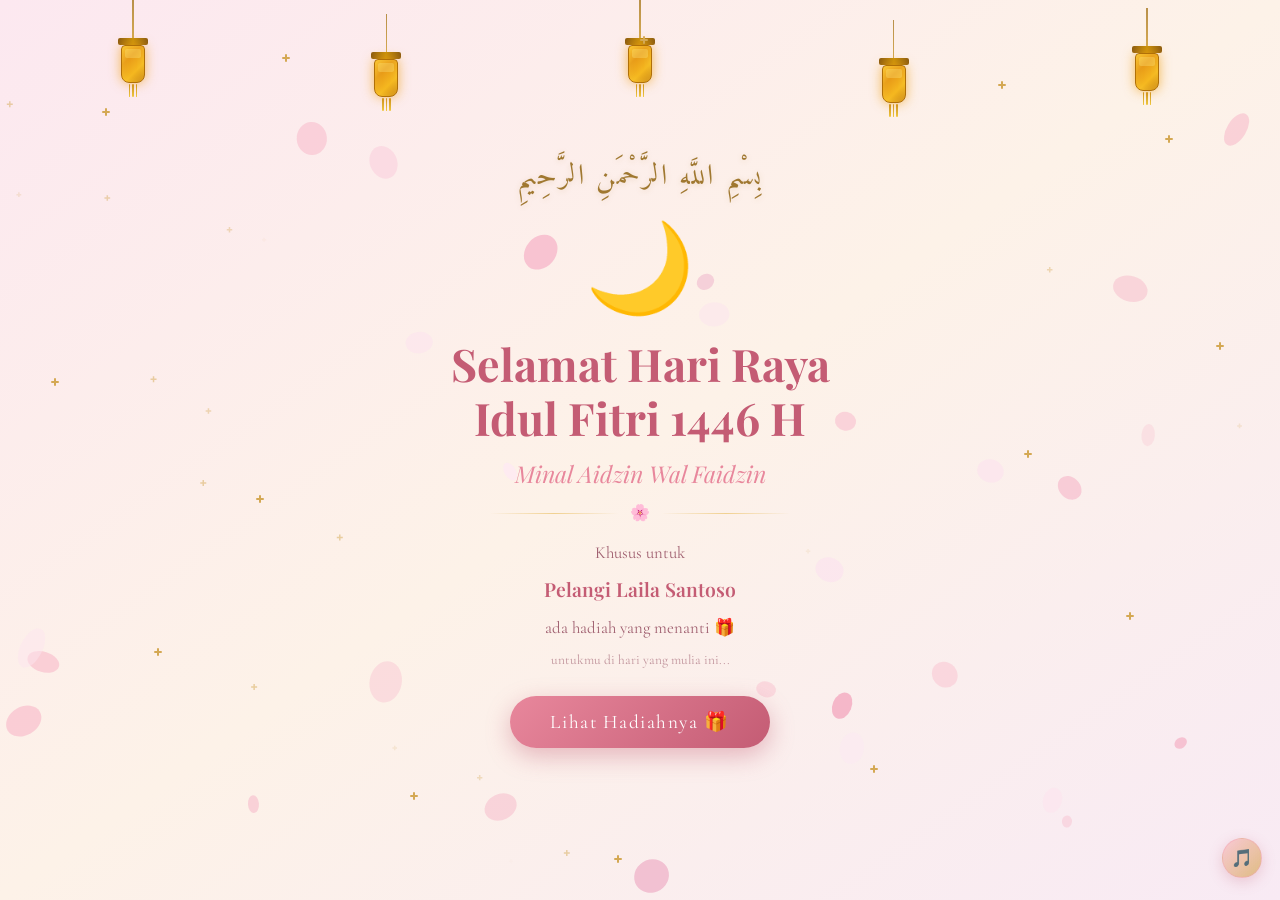
==== index.html @ 598d1845 "feat : First Commit" ====
<!doctype html>
<html lang="id">
  <head>
    <meta charset="UTF-8" />
    <meta
      name="viewport"
      content="width=device-width, initial-scale=1.0, maximum-scale=1.0, user-scalable=no"
    />
    <meta name="theme-color" content="#fce8f0" />
    <title>Untuk Pelangi Laila Santoso 🌸</title>

    <!-- Fonts -->
    <link
      href="https://fonts.googleapis.com/css2?family=Playfair+Display:ital,wght@0,400;0,600;0,700;1,400;1,600&family=Amiri:ital,wght@0,400;0,700;1,400&family=Cormorant+Garamond:ital,wght@0,300;0,400;0,500;1,300;1,400&display=swap"
      rel="stylesheet"
    />

    <!-- Modular CSS -->
    <link rel="stylesheet" href="css/base.css" />
    <link rel="stylesheet" href="css/lanterns.css" />
    <link rel="stylesheet" href="css/screen1.css" />
    <link rel="stylesheet" href="css/screen2.css" />
    <link rel="stylesheet" href="css/card.css" />
  </head>
  <body>
    <!-- Background canvas -->
    <canvas id="bgC"></canvas>

    <!-- ══════════════════════════════════════════
     LANTERNS (decorative, top row)
══════════════════════════════════════════ -->
    <div class="lrow">
      <div class="lan">
        <div class="lst"></div>
        <div class="ltp"></div>
        <div class="lbd"></div>
        <div class="lts"><span></span><span></span><span></span></div>
      </div>
      <div class="lan">
        <div class="lst"></div>
        <div class="ltp"></div>
        <div class="lbd"></div>
        <div class="lts"><span></span><span></span><span></span></div>
      </div>
      <div class="lan">
        <div class="lst"></div>
        <div class="ltp"></div>
        <div class="lbd"></div>
        <div class="lts"><span></span><span></span><span></span></div>
      </div>
      <div class="lan">
        <div class="lst"></div>
        <div class="ltp"></div>
        <div class="lbd"></div>
        <div class="lts"><span></span><span></span><span></span></div>
      </div>
      <div class="lan">
        <div class="lst"></div>
        <div class="ltp"></div>
        <div class="lbd"></div>
        <div class="lts"><span></span><span></span><span></span></div>
      </div>
    </div>

    <!-- ══════════════════════════════════════════
     SCREEN 1 — Intro / Landing
══════════════════════════════════════════ -->
    <div class="scr active" id="s1">
      <div class="s1bi">بِسْمِ اللَّهِ الرَّحْمَنِ الرَّحِيمِ</div>
      <span class="s1mn">🌙</span>
      <div class="s1ti">Selamat Hari Raya<br />Idul Fitri 1446 H</div>
      <div class="s1su">Minal Aidzin Wal Faidzin</div>
      <div class="s1dv">
        <div class="s1dl"></div>
        <span style="color: var(--rose)">🌸</span>
        <div class="s1dl"></div>
      </div>
      <div class="s1ms">
        Khusus untuk<br />
        <span
          style="
            font-family: &quot;Playfair Display&quot;, serif;
            font-size: 1.15em;
            font-weight: 600;
            color: var(--deep-rose);
            display: block;
            margin: 4px 0;
          "
        >
          Pelangi Laila Santoso
        </span>
        ada hadiah yang menanti 🎁<br />
        <span style="font-size: 0.8em; opacity: 0.65"
          >untukmu di hari yang mulia ini...</span
        >
      </div>
      <button class="s1bt" onclick="go(1, 2)">Lihat Hadiahnya 🎁</button>
    </div>

    <!-- ══════════════════════════════════════════
     SCREEN 2 — Envelope
══════════════════════════════════════════ -->
    <div class="scr" id="s2">
      <div class="s2tp" id="s2tp">Ini untukmu, Pelangi 🌸✨</div>

      <div class="stage" id="stage" onclick="tapEnv()">
        <!-- Letter: behind envelope via z-index -->
        <div class="elit" id="elit">
          <div class="elitc">
            <div
              style="
                font-family: &quot;Amiri&quot;, serif;
                font-size: 0.78rem;
                color: var(--gold-dark);
                text-align: center;
              "
            >
              بِسْمِ اللَّهِ الرَّحْمَنِ الرَّحِيمِ
            </div>
            <div class="elhr"></div>
            <div
              style="
                font-family: &quot;Playfair Display&quot;, serif;
                font-size: 0.78rem;
                font-weight: 700;
                color: var(--deep-rose);
                text-align: center;
                line-height: 1.3;
              "
            >
              Selamat Hari Raya<br />Idul Fitri 1446 H
            </div>
            <div
              style="
                font-style: italic;
                font-size: 0.68rem;
                color: var(--rose);
                text-align: center;
              "
            >
              Minal Aidzin Wal Faidzin
            </div>
            <div
              style="
                font-size: 0.62rem;
                color: #b07880;
                text-align: center;
                margin-top: 2px;
              "
            >
              Mohon Maaf Lahir &amp; Batin
            </div>
            <div style="font-size: 0.95rem; margin-top: 6px">🌸 🌿 🌸</div>
          </div>
        </div>

        <!-- Envelope: rendered after letter = visually on top -->
        <div class="ewrap" id="ew">
          <div class="env">
            <div class="eb"></div>
            <div class="el"></div>
            <div class="er"></div>
            <div class="ebt"></div>
            <div class="efbg"></div>
            <div class="ef"></div>
            <div class="esl" id="esl"><div class="eslico">🌙</div></div>
            <div class="eorn" style="bottom: 8%; left: 10%">🌸</div>
            <div class="eorn" style="bottom: 8%; right: 10%">🌸</div>
            <div class="eorn" style="bottom: 22%; left: 4%; font-size: 0.62rem">
              ✦
            </div>
            <div
              class="eorn"
              style="bottom: 22%; right: 4%; font-size: 0.62rem"
            >
              ✦
            </div>
          </div>
        </div>
      </div>
      <!-- /stage -->

      <div class="s2ht" id="s2ht">✦ Ketuk amplop untuk membuka ✦</div>
    </div>

    <!-- ══════════════════════════════════════════
     CARD OVERLAY — scale-expands from letter
══════════════════════════════════════════ -->
    <div class="card-overlay" id="cardOverlay">
      <div class="card-wrap" id="cardWrap">
        <div class="card-inner">
          <div class="cbdr"></div>
          <div class="cco tl">❁</div>
          <div class="cco tr">❁</div>
          <div class="cco bl">❁</div>
          <div class="cco br">❁</div>

          <div
            style="
              font-family: &quot;Cormorant Garamond&quot;, serif;
              font-size: clamp(0.75rem, 3.2vw, 0.85rem);
              color: var(--rose);
              letter-spacing: 0.18em;
              text-transform: uppercase;
              margin-bottom: 4px;
              position: relative;
              z-index: 1;
            "
          >
            ✦ Spesial untuk ✦
          </div>
          <div
            style="
              font-family: &quot;Playfair Display&quot;, serif;
              font-size: clamp(1.25rem, 5.5vw, 1.65rem);
              font-weight: 700;
              color: var(--deep-rose);
              margin-bottom: 6px;
              position: relative;
              z-index: 1;
              line-height: 1.25;
            "
          >
            Pelangi Laila Santoso
          </div>

          <span class="cmn">🌙</span>
          <div class="car">تَقَبَّلَ اللهُ مِنَّا وَمِنْكُمْ</div>
          <div class="cdv">
            <div class="cdvl"></div>
            <span class="cdvs">✦</span>
            <div class="cdvl"></div>
          </div>
          <div class="cttl">Selamat Hari Raya<br />Idul Fitri 1446 H</div>
          <div class="csub">Minal Aidzin Wal Faidzin</div>
          <div class="cln"></div>

          <div class="cmsg">
            Mohon Maaf Lahir &amp; Batin 🙏<br /><br />
            Pelangi, semoga di hari yang fitri ini<br />
            hatimu secerah namamu —<br />
            seindah pelangi setelah hujan.<br /><br />
            Semoga segala dosa diampuni,<br />
            amal ibadah diterima Allah SWT,<br />
            dan setiap langkahmu selalu<br />
            diiringi berkah &amp; kebahagiaan. 🌈
          </div>

          <div class="cdoa">
            <div class="cdoaar">
              تَقَبَّلَ اللهُ مِنَّا وَمِنْكُمْ<br />صِيَامَنَا وَصِيَامَكُمْ
            </div>
            <div class="cdoalt">
              Taqabbalallahu minna wa minkum,<br />shiyamana wa shiyamakum.
            </div>
          </div>

          <div class="cfl">🌸 🌺 ☪️ 🌺 🌸</div>

          <div
            style="
              display: flex;
              align-items: center;
              gap: 10px;
              margin: 0 0 8px;
              position: relative;
              z-index: 1;
            "
          >
            <div
              style="
                flex: 1;
                height: 1px;
                background: linear-gradient(
                  to right,
                  transparent,
                  rgba(212, 168, 83, 0.35),
                  transparent
                );
              "
            ></div>
            <span style="font-size: 0.75rem; color: var(--gold)">❁</span>
            <div
              style="
                flex: 1;
                height: 1px;
                background: linear-gradient(
                  to right,
                  transparent,
                  rgba(212, 168, 83, 0.35),
                  transparent
                );
              "
            ></div>
          </div>
          <div class="cyr">❁ &nbsp; 1 Syawal 1446 H &nbsp; ❁</div>

          <div class="cact">
            <button class="cbtn cbsh" onclick="shareIt()">🔗 Bagikan</button>
            <button class="cbtn cbrp" onclick="replayAll()">↩ Ulangi</button>
          </div>
        </div>
      </div>
    </div>

    <!-- Petal rain container + toast -->
    <div class="petal-rain" id="petalRain"></div>
    <div class="toast" id="toast"></div>

    <!-- Music toggle button (bottom-right) -->
    <button
      class="music-btn"
      id="musicBtn"
      onclick="Music.toggle()"
      title="Putar musik"
    >
      🎵
    </button>

    <!-- ══════════════════════════════════════════
     Modular JS (order matters)
    ══════════════════════════════════════════ -->
    <script src="js/bg.js"></script>
    <script src="js/music.js"></script>
    <script src="js/envelope.js"></script>
  </body>
</html>
---- css/base.css ----
/* ============================================================
   base.css — reset, variables, body, canvas, screens
   ============================================================ */

*{margin:0;padding:0;box-sizing:border-box;-webkit-tap-highlight-color:transparent}

:root{
  --blush:#f9c5d1;
  --rose:#e8879c;
  --deep-rose:#c45c74;
  --gold:#d4a853;
  --gold-light:#f0d090;
  --gold-dark:#a07830;
  --white:#fffcf8;
}

html,body{width:100%;height:100%;overflow:hidden}
body{
  background:linear-gradient(145deg,#fce8f0 0%,#fdf2e8 50%,#f8eaf4 100%);
  font-family:'Cormorant Garamond',serif;
  display:flex;align-items:center;justify-content:center;
  position:relative;
}

/* Background canvas (petals + stars) */
canvas#bgC{position:fixed;inset:0;z-index:0;pointer-events:none}

/* Sparkle crosses */
.spk{position:fixed;pointer-events:none;z-index:2;animation:spkA 2.5s ease-in-out infinite}
.spk::before,.spk::after{content:'';position:absolute;background:var(--gold);border-radius:1px}
.spk::before{width:8px;height:2px;top:50%;left:0;transform:translateY(-50%)}
.spk::after{width:2px;height:8px;left:50%;top:0;transform:translateX(-50%)}
@keyframes spkA{0%,100%{opacity:0;transform:scale(.4) rotate(0)}50%{opacity:.9;transform:scale(1.2) rotate(45deg)}}

/* Screen containers */
.scr{
  position:fixed;inset:0;z-index:10;
  display:flex;flex-direction:column;align-items:center;justify-content:center;
  padding:20px 24px;
  opacity:0;pointer-events:none;
  transition:opacity .5s ease,transform .5s ease;
}
.scr.active{opacity:1;pointer-events:all}
.scr.out{opacity:0;transform:scale(.94);pointer-events:none}

/* Toast notification */
.toast{
  position:fixed;bottom:28px;left:50%;
  transform:translateX(-50%) translateY(16px);
  background:rgba(80,40,50,.85);color:#fff;
  padding:10px 22px;border-radius:50px;
  font-size:.85rem;letter-spacing:.04em;
  opacity:0;transition:all .35s ease;
  z-index:999;pointer-events:none;white-space:nowrap;
}
.toast.on{opacity:1;transform:translateX(-50%) translateY(0)}
---- css/lanterns.css ----
/* ============================================================
   lanterns.css — top hanging lantern decorations
   ============================================================ */

.lrow{
  position:fixed;top:0;left:0;right:0;
  display:flex;justify-content:space-around;
  padding:0 6px;z-index:2;pointer-events:none;
}
.lan{display:flex;flex-direction:column;align-items:center;animation:swy 3.5s ease-in-out infinite}
.lan:nth-child(2){animation-delay:-1.1s;margin-top:14px}
.lan:nth-child(3){animation-delay:-2.3s}
.lan:nth-child(4){animation-delay:-0.6s;margin-top:20px}
.lan:nth-child(5){animation-delay:-1.9s;margin-top:8px}
@keyframes swy{0%,100%{transform:rotate(-5deg)}50%{transform:rotate(5deg)}}

.lst{width:1.5px;height:38px;background:linear-gradient(#b8904a,#d4a850)}
.ltp{width:30px;height:7px;background:linear-gradient(90deg,#8a5a10,#c8900a,#8a5a10);border-radius:2px}
.lbd{
  width:24px;height:38px;
  background:linear-gradient(135deg,#f9c030,#e89a18,#f5b820,#c88010);
  border-radius:4px 4px 8px 8px;
  box-shadow:0 0 12px rgba(240,160,20,.7),inset 0 0 8px rgba(255,230,80,.3);
  border:1px solid #b07008;position:relative;
}
.lbd::after{
  content:'';position:absolute;top:3px;left:3px;right:3px;height:9px;
  background:rgba(255,240,140,.3);border-radius:2px;
}
.lts{display:flex;gap:2px;margin-top:1px}
.lts span{width:1.5px;height:13px;background:linear-gradient(#c89020,#f0c840);border-radius:1px}
---- css/screen1.css ----
/* ============================================================
   screen1.css — intro / landing screen
   ============================================================ */

#s1{gap:14px}

@keyframes mglow{
  0%,100%{filter:drop-shadow(0 0 14px rgba(212,168,83,.4))}
  50%{filter:drop-shadow(0 0 28px rgba(212,168,83,.9))}
}
@keyframes fsd{from{opacity:0;transform:translateY(-16px)}to{opacity:1;transform:translateY(0)}}
@keyframes btp{
  0%,100%{box-shadow:0 8px 24px rgba(196,92,116,.4)}
  50%{box-shadow:0 8px 36px rgba(196,92,116,.7)}
}

.s1bi{
  font-family:'Amiri',serif;
  font-size:clamp(1.2rem,5.5vw,1.8rem);
  color:var(--gold-dark);letter-spacing:.08em;text-align:center;
  text-shadow:0 1px 6px rgba(160,120,40,.2);
  animation:fsd .8s ease .2s both;
}
.s1mn{
  font-size:clamp(3.5rem,18vw,5.5rem);
  animation:mglow 2s ease-in-out infinite, fsd .8s ease .4s both;
  display:block;text-align:center;
}
.s1ti{
  font-family:'Playfair Display',serif;
  font-size:clamp(1.9rem,8.5vw,2.8rem);font-weight:700;
  color:var(--deep-rose);text-align:center;line-height:1.2;
  animation:fsd .8s ease .6s both;
}
.s1su{
  font-family:'Playfair Display',serif;font-style:italic;
  font-size:clamp(1.05rem,5vw,1.45rem);color:var(--rose);
  text-align:center;animation:fsd .8s ease .8s both;
}
.s1dv{
  display:flex;align-items:center;gap:12px;
  width:min(90%,300px);animation:fsd .8s ease .9s both;
}
.s1dl{flex:1;height:1px;background:linear-gradient(to right,transparent,var(--gold-light),transparent)}
.s1ms{
  font-size:clamp(.88rem,3.8vw,1.05rem);color:#a06070;
  text-align:center;line-height:1.85;
  animation:fsd .8s ease 1s both;max-width:300px;
}
.s1bt{
  margin-top:8px;padding:14px 40px;
  background:linear-gradient(135deg,var(--rose),var(--deep-rose));
  border:none;border-radius:50px;color:#fff;
  font-family:'Cormorant Garamond',serif;
  font-size:clamp(1rem,4.5vw,1.2rem);letter-spacing:.08em;
  cursor:pointer;box-shadow:0 8px 24px rgba(196,92,116,.4);
  animation:fsd .8s ease 1.2s both, btp 2.5s ease-in-out 2s infinite;
  transition:transform .15s;
}
.s1bt:active{transform:scale(.96)}
---- css/screen2.css ----
/* ============================================================
   screen2.css — envelope screen (stage, letter, envelope)
   ============================================================ */

#s2{gap:0;justify-content:center;align-items:center}

/* Subtitle "Ini untukmu, Pelangi" — collapses away before letter rises */
.s2tp{
  font-family:'Playfair Display',serif;font-style:italic;
  font-size:clamp(.9rem,4vw,1.1rem);color:var(--rose);
  letter-spacing:.04em;text-align:center;
  margin-bottom:14px;overflow:hidden;max-height:60px;
  transition:opacity .2s ease, max-height .2s ease, margin .2s ease;
}
.s2tp.gone{opacity:0;max-height:0;margin-bottom:0}

/* ── STAGE ── */
.stage{
  position:relative;width:min(88vw,320px);
  display:flex;flex-direction:column;align-items:center;
  cursor:pointer;user-select:none;
}
.stage.shk{animation:shk .45s ease}
@keyframes shk{
  0%,100%{transform:rotate(0)}
  20%{transform:rotate(-4deg)}40%{transform:rotate(4deg)}
  60%{transform:rotate(-2.5deg)}80%{transform:rotate(2.5deg)}
}

/* ── LETTER — hidden behind envelope ── */
.elit{
  position:relative;width:86%;
  height:calc(min(88vw,320px)*.72);
  background:linear-gradient(155deg,var(--white) 0%,#fff0f5 100%);
  border-radius:6px;border:1px solid rgba(240,160,180,.25);
  overflow:hidden;box-shadow:0 4px 20px rgba(196,92,116,.12);
  transform:translateY(calc(min(88vw,320px)*.68 * 0.5));
  opacity:0;transition:none;z-index:1;
  margin-top:calc(min(88vw,320px)*.68 * -1);
  will-change:transform,opacity;
}
.elit::before{
  content:'';position:absolute;top:0;left:0;right:0;height:3px;
  background:linear-gradient(to right,var(--blush),var(--gold-light),var(--rose),var(--gold-light),var(--blush));
}
.elitc{padding:14px 14px 10px;display:flex;flex-direction:column;align-items:center;gap:4px}
.elhr{width:50%;height:1px;background:linear-gradient(to right,transparent,var(--rose),transparent)}

/* ── ENVELOPE — always on top ── */
.ewrap{
  position:relative;width:100%;z-index:5;
  filter:drop-shadow(0 16px 40px rgba(196,92,116,.35));
  will-change:transform,opacity;
}
.env{width:100%;height:calc(min(88vw,320px)*.68);position:relative}
.eb{position:absolute;inset:0;background:linear-gradient(150deg,#f7d6e0,#eeafc0 55%,#e895ad);border-radius:5px 5px 12px 12px}
.el{position:absolute;top:0;left:0;width:50%;height:100%;background:linear-gradient(95deg,#eaa8bc,#f2bfcf);clip-path:polygon(0 0,100% 50%,0 100%)}
.er{position:absolute;top:0;right:0;width:50%;height:100%;background:linear-gradient(265deg,#eaa8bc,#f2bfcf);clip-path:polygon(100% 0,0 50%,100% 100%)}
.ebt{position:absolute;bottom:0;left:0;right:0;height:55%;background:linear-gradient(165deg,#f0b8cc,#e895ad);clip-path:polygon(0 0,50% 100%,100% 0);border-radius:0 0 12px 12px}
.efbg{position:absolute;top:0;left:0;right:0;height:58%;background:linear-gradient(165deg,#e8a0b8,#d880a0);clip-path:polygon(0 0,50% 100%,100% 0);z-index:3;border-radius:5px 5px 0 0}
.ef{
  position:absolute;top:0;left:0;right:0;height:58%;
  background:linear-gradient(165deg,#f9c5d1,#f0a8be);
  clip-path:polygon(0 0,50% 100%,100% 0);z-index:4;border-radius:5px 5px 0 0;
  transform-origin:top center;will-change:transform;
  transition:transform .8s cubic-bezier(.4,0,.2,1);
}
.ef::after{content:'❀';position:absolute;top:18%;left:50%;transform:translateX(-50%);font-size:1.25rem;color:rgba(255,255,255,.55)}
.esl{
  position:absolute;top:38%;left:50%;transform:translate(-50%,-50%);
  width:clamp(42px,12vw,54px);height:clamp(42px,12vw,54px);
  background:radial-gradient(circle at 35% 35%,var(--gold-light),var(--gold),var(--gold-dark));
  border-radius:50%;z-index:5;
  display:flex;align-items:center;justify-content:center;
  box-shadow:0 3px 14px rgba(180,130,40,.55),inset 0 1px 4px rgba(255,240,180,.5);
  border:2px solid var(--gold-dark);
  will-change:transform,opacity;transition:transform .4s ease,opacity .4s ease;
}
.esl::before{content:'';position:absolute;inset:5px;border-radius:50%;border:1.5px dashed rgba(255,240,160,.55)}
.eslico{font-size:1.25rem}
.eorn{position:absolute;font-size:.9rem;opacity:.4;pointer-events:none}

/* Opened state (CSS-only GPU transforms) */
.stage.opened .ef{transform:rotateX(180deg)}
.stage.opened .esl{transform:translate(-50%,-50%) scale(0);opacity:0}
.stage.opened .ewrap{filter:drop-shadow(0 8px 20px rgba(196,92,116,.2))}
.stage.opened .elit{opacity:1;z-index:10}

/* Hint text */
.s2ht{
  font-size:clamp(.8rem,3.5vw,.95rem);color:var(--deep-rose);
  letter-spacing:.14em;text-transform:uppercase;
  animation:htp 2s ease-in-out infinite;
  margin-top:18px;position:relative;z-index:20;
}
@keyframes htp{0%,100%{opacity:.4}50%{opacity:1}}
.s2ht.gone{opacity:0;transition:opacity .4s}

/* Music toggle button */
.music-btn{
  position:fixed;bottom:22px;right:18px;
  width:40px;height:40px;border-radius:50%;
  background:linear-gradient(135deg,rgba(249,197,209,.9),rgba(212,168,83,.7));
  border:1.5px solid rgba(240,160,180,.4);
  display:flex;align-items:center;justify-content:center;
  font-size:1.1rem;cursor:pointer;
  box-shadow:0 4px 14px rgba(196,92,116,.25);
  transition:transform .15s, box-shadow .15s;
  z-index:800;backdrop-filter:blur(4px);
}
.music-btn:active{transform:scale(.9)}
.music-btn.playing{box-shadow:0 4px 18px rgba(196,92,116,.5), 0 0 0 3px rgba(240,160,180,.3)}
---- css/card.css ----
/* ============================================================
   card.css — card overlay, card inner, petal rain
   ============================================================ */

/* ── Leftover screen-3 stub (kept for backwards compat, unused) ── */
#s3{padding:14px 16px}
.cscr{width:100%;max-width:430px;max-height:88vh;overflow-y:auto;-webkit-overflow-scrolling:touch}
.cscr::-webkit-scrollbar{display:none}

/* ── Card overlay backdrop ── */
.card-overlay{
  position:fixed;inset:0;z-index:400;
  display:flex;align-items:center;justify-content:center;
  background:rgba(252,232,240,0);
  transition:background .45s ease;
  pointer-events:none;
}
.card-overlay.visible{
  pointer-events:all;
  background:rgba(252,232,240,.88);
}

/* ── Card wrapper (scales in from letter center) ── */
.card-wrap{
  width:calc(100vw - 32px);max-width:420px;
  max-height:min(85vh,680px);
  overflow-y:auto;-webkit-overflow-scrolling:touch;
  border-radius:22px;
  will-change:transform,opacity;
  transform:scale(0.08);opacity:0;
  transform-origin:center center;
  transition:transform .52s cubic-bezier(.34,1.25,.64,1), opacity .28s ease;
}
.card-wrap::-webkit-scrollbar{display:none}
.card-overlay.visible .card-wrap{transform:scale(1);opacity:1}

/* ── Card inner content ── */
.card-inner{
  background:linear-gradient(145deg,var(--white) 0%,#fff3f8 60%,#fff9f0 100%);
  border-radius:22px;
  box-shadow:0 24px 60px rgba(196,92,116,.22),0 0 0 1px rgba(240,170,180,.25);
  padding:clamp(20px,5vw,32px) clamp(16px,5vw,24px) clamp(32px,6vw,44px);
  text-align:center;position:relative;overflow:hidden;
}
.card-inner::after{
  content:'';position:absolute;inset:-50%;
  background:
    radial-gradient(ellipse at 30% 20%,rgba(249,197,209,.18) 0%,transparent 60%),
    radial-gradient(ellipse at 70% 80%,rgba(212,168,83,.1)  0%,transparent 50%);
  pointer-events:none;animation:cbg 6s ease-in-out infinite alternate;
}
@keyframes cbg{0%{transform:translate(0,0)}100%{transform:translate(5%,3%)}}

/* Border ornament */
.cbdr{position:absolute;inset:10px;border:1.5px solid rgba(212,168,83,.2);border-radius:15px;pointer-events:none}

/* Corner flowers */
.cco{position:absolute;font-size:1.4rem;opacity:.5;line-height:1}
.cco.tl{top:13px;left:13px}
.cco.tr{top:13px;right:13px;transform:scaleX(-1)}
.cco.bl{bottom:13px;left:13px;transform:scaleY(-1)}
.cco.br{bottom:13px;right:13px;transform:scale(-1)}

/* Card text elements */
.cmn{font-size:clamp(1.6rem,8vw,2.4rem);animation:mglow 2s ease-in-out infinite;display:block;margin-bottom:2px;position:relative;z-index:1}
.car{font-family:'Amiri',serif;font-size:clamp(1.1rem,5vw,1.5rem);color:var(--gold-dark);letter-spacing:.06em;text-shadow:0 1px 6px rgba(160,120,40,.2);position:relative;z-index:1}
.cdv{display:flex;align-items:center;gap:10px;margin:8px 0;position:relative;z-index:1}
.cdvl{flex:1;height:1px;background:linear-gradient(to right,transparent,var(--gold-light),transparent)}
.cdvs{color:var(--rose);font-size:.85rem}
.cttl{font-family:'Playfair Display',serif;font-size:clamp(1.5rem,6.5vw,2.1rem);font-weight:700;color:var(--deep-rose);line-height:1.2;position:relative;z-index:1}
.csub{font-family:'Playfair Display',serif;font-style:italic;font-size:clamp(1rem,4.5vw,1.3rem);color:var(--rose);margin-top:4px;font-weight:300;position:relative;z-index:1}
.cln{width:60px;height:1.5px;background:linear-gradient(to right,transparent,var(--rose),transparent);margin:10px auto;position:relative;z-index:1}
.cmsg{font-size:clamp(.85rem,3.5vw,.98rem);color:#9a5868;line-height:1.75;position:relative;z-index:1}
.cdoa{margin-top:10px;padding:10px 14px;background:linear-gradient(135deg,rgba(249,197,209,.2),rgba(212,168,83,.1));border-radius:12px;border:1px solid rgba(240,160,180,.2);position:relative;z-index:1}
.cdoaar{font-family:'Amiri',serif;font-size:clamp(1.05rem,4.5vw,1.35rem);color:var(--gold-dark);direction:rtl;letter-spacing:.04em;line-height:1.8}
.cdoalt{font-style:italic;font-size:clamp(.75rem,3.2vw,.9rem);color:#b07080;margin-top:7px;line-height:1.65}
.cfl{display:flex;justify-content:center;gap:8px;margin:12px 0 6px;font-size:clamp(1rem,4vw,1.25rem);position:relative;z-index:1}
.cyr{font-size:clamp(.7rem,3vw,.8rem);color:var(--gold);letter-spacing:.2em;text-transform:uppercase;position:relative;z-index:1}
.cact{display:flex;gap:10px;margin-top:14px;position:relative;z-index:1}
.cbtn{flex:1;padding:13px 10px;border:none;border-radius:50px;font-family:'Cormorant Garamond',serif;font-size:clamp(.88rem,3.8vw,1rem);cursor:pointer;transition:transform .15s;letter-spacing:.05em}
.cbtn:active{transform:scale(.95)}
.cbsh{background:linear-gradient(135deg,var(--rose),var(--deep-rose));color:#fff;box-shadow:0 6px 18px rgba(196,92,116,.35)}
.cbrp{background:linear-gradient(135deg,rgba(212,168,83,.15),rgba(212,168,83,.3));color:var(--gold-dark);border:1.5px solid rgba(212,168,83,.4)}

/* ── Pink SVG petal rain ── */
.petal-rain{position:fixed;inset:0;z-index:450;pointer-events:none;overflow:hidden}
.pr{
  position:absolute;top:-40px;opacity:0;
  will-change:transform,opacity;
  animation:prFall linear forwards;
}
@keyframes prFall{
  0%  {opacity:0;  transform:translateY(0px)   translateX(0px)                    rotate(0deg)   scale(1)}
  8%  {opacity:1}
  50% {            transform:translateY(50vh)  translateX(calc(var(--dx,0px)*.5)) rotate(270deg) scale(.85)}
  88% {opacity:.85}
  100%{opacity:0;  transform:translateY(108vh) translateX(var(--dx,0px))          rotate(540deg) scale(.65)}
}

/* ── Confetti burst keyframe ── */
@keyframes cfy{
  0%  {transform:translate(0,0) rotate(0) scale(1);opacity:1}
  100%{transform:translate(var(--cx),var(--cy)) rotate(480deg) scale(0);opacity:0}
}

/* ── Unused legacy overlay stub ── */
.elit-overlay{display:none}
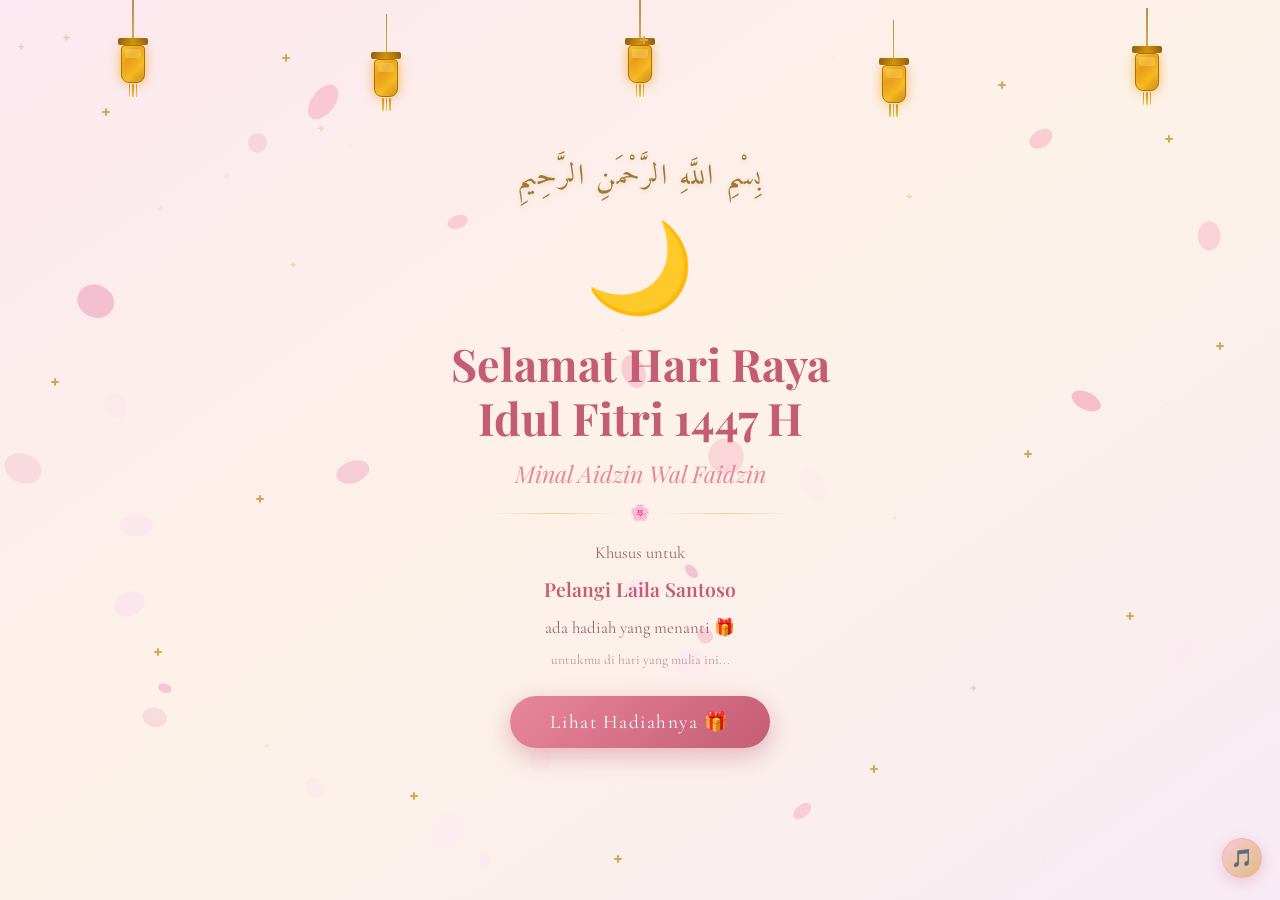
==== commit 58359c46: "fix : Fixing Share Issue and Add Favicon" ====
--- a/index.html
+++ b/index.html
@@ -7,8 +7,8 @@
       content="width=device-width, initial-scale=1.0, maximum-scale=1.0, user-scalable=no"
     />
     <meta name="theme-color" content="#fce8f0" />
-    <title>Untuk Pelangi Laila Santoso 🌸</title>
-
+    <title>Untuk Pelangi 🌸</title>
+    <link rel="icon" href="assets/favicon.png" />
     <!-- Fonts -->
     <link
       href="https://fonts.googleapis.com/css2?family=Playfair+Display:ital,wght@0,400;0,600;0,700;1,400;1,600&family=Amiri:ital,wght@0,400;0,700;1,400&family=Cormorant+Garamond:ital,wght@0,300;0,400;0,500;1,300;1,400&display=swap"
@@ -28,7 +28,7 @@
 
     <!-- ══════════════════════════════════════════
      LANTERNS (decorative, top row)
-══════════════════════════════════════════ -->
+    ══════════════════════════════════════════ -->
     <div class="lrow">
       <div class="lan">
         <div class="lst"></div>
@@ -64,11 +64,11 @@
 
     <!-- ══════════════════════════════════════════
      SCREEN 1 — Intro / Landing
-══════════════════════════════════════════ -->
+    ══════════════════════════════════════════ -->
     <div class="scr active" id="s1">
       <div class="s1bi">بِسْمِ اللَّهِ الرَّحْمَنِ الرَّحِيمِ</div>
       <span class="s1mn">🌙</span>
-      <div class="s1ti">Selamat Hari Raya<br />Idul Fitri 1446 H</div>
+      <div class="s1ti">Selamat Hari Raya<br />Idul Fitri 1447 H</div>
       <div class="s1su">Minal Aidzin Wal Faidzin</div>
       <div class="s1dv">
         <div class="s1dl"></div>
@@ -99,7 +99,7 @@
 
     <!-- ══════════════════════════════════════════
      SCREEN 2 — Envelope
-══════════════════════════════════════════ -->
+    ══════════════════════════════════════════ -->
     <div class="scr" id="s2">
       <div class="s2tp" id="s2tp">Ini untukmu, Pelangi 🌸✨</div>
 
@@ -128,7 +128,7 @@
                 line-height: 1.3;
               "
             >
-              Selamat Hari Raya<br />Idul Fitri 1446 H
+              Selamat Hari Raya<br />Idul Fitri 1447 H
             </div>
             <div
               style="
@@ -231,7 +231,7 @@
             <span class="cdvs">✦</span>
             <div class="cdvl"></div>
           </div>
-          <div class="cttl">Selamat Hari Raya<br />Idul Fitri 1446 H</div>
+          <div class="cttl">Selamat Hari Raya<br />Idul Fitri 1447 H</div>
           <div class="csub">Minal Aidzin Wal Faidzin</div>
           <div class="cln"></div>
 
@@ -244,6 +244,10 @@
             amal ibadah diterima Allah SWT,<br />
             dan setiap langkahmu selalu<br />
             diiringi berkah &amp; kebahagiaan. 🌈
+            <br><br>
+            Semoga kamu selalu sehat, bahagia, <br>
+            dan sukses dalam segala hal <br>
+            Doa terbaikku selalu menyertaimu selamanya ❤️🌸<br>
           </div>
 
           <div class="cdoa">
@@ -293,7 +297,7 @@
               "
             ></div>
           </div>
-          <div class="cyr">❁ &nbsp; 1 Syawal 1446 H &nbsp; ❁</div>
+          <div class="cyr">❁ &nbsp; 1 Syawal 1447 H &nbsp; ❁</div>
 
           <div class="cact">
             <button class="cbtn cbsh" onclick="shareIt()">🔗 Bagikan</button>
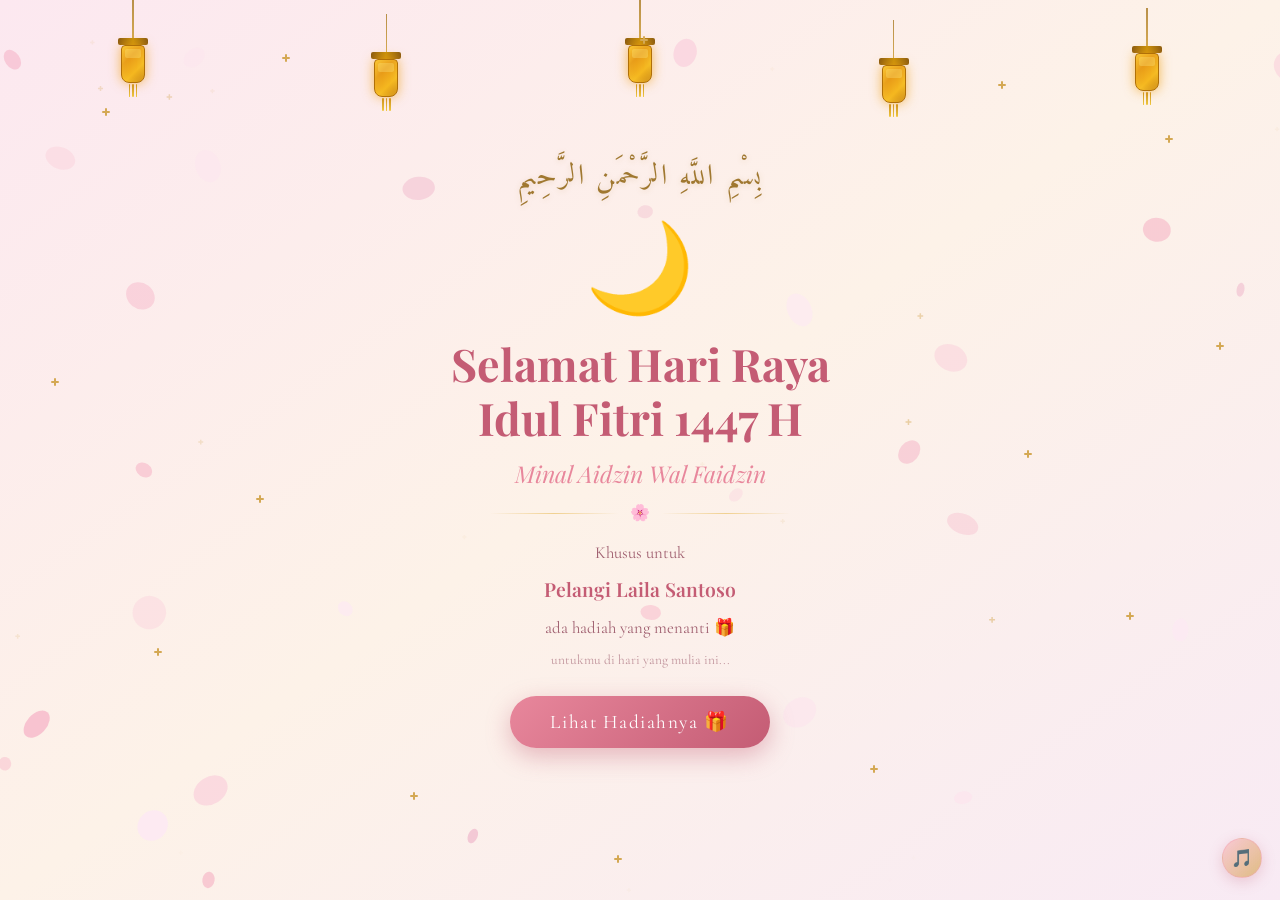
==== commit 600b7459: "Feat : Add Some Messages" ====
--- a/index.html
+++ b/index.html
@@ -185,7 +185,7 @@
 
     <!-- ══════════════════════════════════════════
      CARD OVERLAY — scale-expands from letter
-══════════════════════════════════════════ -->
+    ══════════════════════════════════════════ -->
     <div class="card-overlay" id="cardOverlay">
       <div class="card-wrap" id="cardWrap">
         <div class="card-inner">
@@ -247,7 +247,9 @@
             <br><br>
             Semoga kamu selalu sehat, bahagia, <br>
             dan sukses dalam segala hal <br>
-            Doa terbaikku selalu menyertaimu selamanya ❤️🌸<br>
+            Semoga kita tetep bisa berhubungan 
+            <br>baik ke depannya <br>
+            Doa terbaikku selalu menyertaimu ❤️🌸<br>
           </div>
 
           <div class="cdoa">
